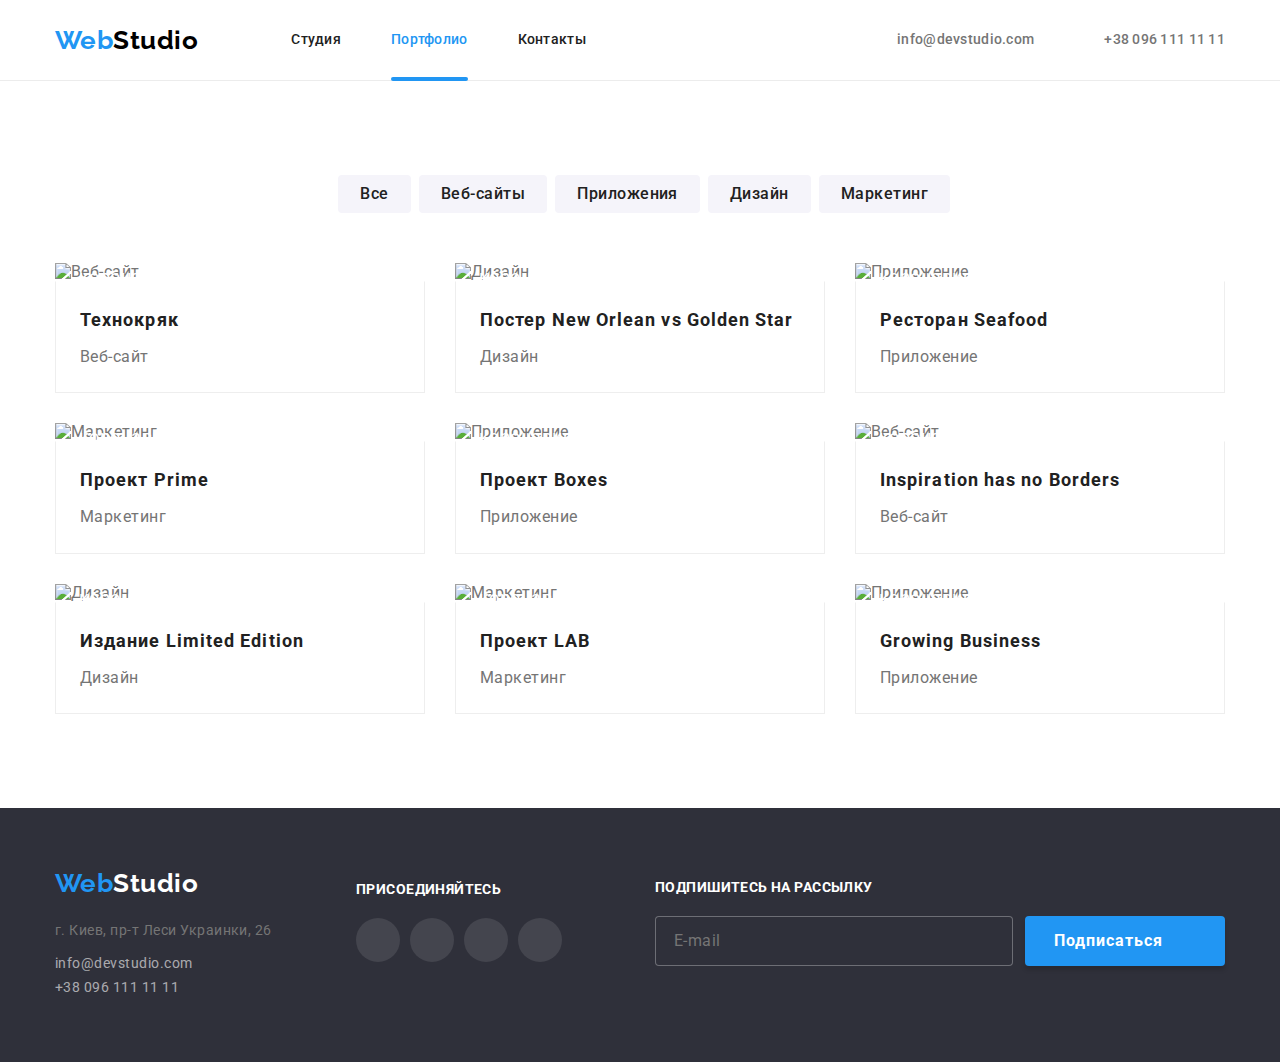
==== portfolio.html @ 3bacecb9 "continuation of work with BEM" ====
<!DOCTYPE html>
<html lang="ru">
  <head>
    <meta charset="UTF-8" />
    <meta http-equiv="X-UA-Compatible" content="IE=edge" />
    <meta name="viewport" content="width=device-width, initial-scale=1.0" />
    <title>Document</title>
    <link rel="preconnect" href="https://fonts.gstatic.com" />
    <link
      href="https://fonts.googleapis.com/css2?family=Raleway:wght@700&family=Roboto:wght@400;500;700&display=swap"
      rel="stylesheet"
    />
    <link
      rel="stylesheet"
      href="https://cdnjs.cloudflare.com/ajax/libs/modern-normalize/1.0.0/modern-normalize.min.css"
    />
    <link rel="stylesheet" href="./css/styles.css" />
  </head>
  <body>
    <!-- Шапка -->

    <header class="header">
      <div class="container header__container">
        <a href="" class="logo"> <span>Web</span><span class="logo header__logo">Studio</span></a>

        <!-- Навигация -->

        <nav>
          <ul class="site-nav list">
            <li class="site-nav__item">
              <a href="./index.html" class="site-nav__link">Студия</a>
            </li>
            <li class="site-nav__item">
              <a href="./portfolio.html" class="site-nav__link site-nav__link--active">Портфолио</a>
            </li>
            <li class="site-nav__item"><a href="" class="site-nav__link">Контакты</a></li>
          </ul>
        </nav>

        <!-- Контакты -->

        <ul class="contact list">
          <li class="contact__item">
            <a href="mailto:info@devstudio.com" class="contact__link">
              <svg class="contact__icon" width="16" height="12">
                <use href="./images/header-icon/symbol-defs.svg#icon-envelope"></use>
              </svg>
              info@devstudio.com</a
            >
          </li>
          <li class="contact__item">
            <a href="tel:+380961111111" class="contact__link">
              <svg class="contact__icon" width="10" height="16">
                <use href="./images/header-icon/symbol-defs.svg#icon-smartphone"></use>
              </svg>
              +38 096 111 11 11</a
            >
          </li>
        </ul>
      </div>
    </header>

    <!-- Фильтры и Проекты -->

    <main>
      <section class="section">
        <div class="container">
          <h2 class="filter">Фильтры и Проекты</h2>
          <ul class="list filter__block">
            <li><button class="filter__button" type="button">Все</button></li>
            <li><button class="filter__button" type="button">Веб-сайты</button></li>
            <li>
              <button class="filter__button" type="button">Приложения</button>
            </li>
            <li><button class="filter__button" type="button">Дизайн</button></li>
            <li><button class="filter__button" type="button">Маркетинг</button></li>
          </ul>
          <ul class="list projects">
            <li class="projects__item">
              <div class="projects__card">
                <img src="./images/img4.jpg" alt="Веб-сайт" width="370" />

                <div class="projects__overlay">
                  <p class="projects__text">
                    Технокряк это современная площадка распространения коронавируса. Компании
                    используют эту платформу для цифрового шпионажа и атак на защищённые сервера
                    конкурентов.
                  </p>
                </div>
              </div>
              <div class="description">
                <h3 class="description__subtitle">Технокряк</h3>
                <p class="description__text">Веб-сайт</p>
              </div>
            </li>
            <li class="projects__item">
              <div class="projects__card">
                <img src="./images/img5.jpg" alt="Дизайн" width="370" />
                <div class="projects__overlay">
                  <p class="projects__text">
                    Технокряк это современная площадка распространения коронавируса. Компании
                    используют эту платформу для цифрового шпионажа и атак на защищённые сервера
                    конкурентов.
                  </p>
                </div>
              </div>
              <div class="description">
                <h3 class="description__subtitle">Постер New Orlean vs Golden Star</h3>
                <p class="description__text">Дизайн</p>
              </div>
            </li>

            <li class="projects__item">
              <div class="projects__card">
                <img src="./images/img6.jpg" alt="Приложение" width="370" />
                <div class="projects__overlay">
                  <p class="projects__text">
                    Технокряк это современная площадка распространения коронавируса. Компании
                    используют эту платформу для цифрового шпионажа и атак на защищённые сервера
                    конкурентов.
                  </p>
                </div>
              </div>
              <div class="description">
                <h3 class="description__subtitle">Ресторан Seafood</h3>
                <p class="description__text">Приложение</p>
              </div>
            </li>
            <li class="projects__item">
              <div class="projects__card">
                <img src="./images/img7.jpg" alt="Маркетинг" width="370" />
                <div class="projects__overlay">
                  <p class="projects__text">
                    Технокряк это современная площадка распространения коронавируса. Компании
                    используют эту платформу для цифрового шпионажа и атак на защищённые сервера
                    конкурентов.
                  </p>
                </div>
              </div>
              <div class="description">
                <h3 class="description__subtitle">Проект Prime</h3>
                <p class="description__text">Маркетинг</p>
              </div>
            </li>
            <li class="projects__item">
              <div class="projects__card">
                <img src="./images/img8.jpg" alt="Приложение" width="370" />
                <div class="projects__overlay">
                  <p class="projects__text">
                    Технокряк это современная площадка распространения коронавируса. Компании
                    используют эту платформу для цифрового шпионажа и атак на защищённые сервера
                    конкурентов.
                  </p>
                </div>
              </div>
              <div class="description">
                <h3 class="description__subtitle">Проект Boxes</h3>
                <p class="description__text">Приложение</p>
              </div>
            </li>
            <li class="projects__item">
              <div class="projects__card">
                <img src="./images/img9.jpg" alt="Веб-сайт" width="370" />
                <div class="projects__overlay">
                  <p class="projects__text">
                    Технокряк это современная площадка распространения коронавируса. Компании
                    используют эту платформу для цифрового шпионажа и атак на защищённые сервера
                    конкурентов.
                  </p>
                </div>
              </div>
              <div class="description">
                <h3 class="description__subtitle">Inspiration has no Borders</h3>
                <p class="description__text">Веб-сайт</p>
              </div>
            </li>

            <li class="projects__item">
              <div class="projects__card">
                <img src="./images/img10.jpg" alt="Дизайн" width="370" />
                <div class="projects__overlay">
                  <p class="projects__text">
                    Технокряк это современная площадка распространения коронавируса. Компании
                    используют эту платформу для цифрового шпионажа и атак на защищённые сервера
                    конкурентов.
                  </p>
                </div>
              </div>
              <div class="description">
                <h3 class="description__subtitle">Издание Limited Edition</h3>
                <p class="description__text">Дизайн</p>
              </div>
            </li>
            <li class="projects__item">
              <div class="projects__card">
                <img src="./images/img11.jpg" alt="Маркетинг" width="370" />
                <div class="projects__overlay">
                  <p class="projects__text">
                    Технокряк это современная площадка распространения коронавируса. Компании
                    используют эту платформу для цифрового шпионажа и атак на защищённые сервера
                    конкурентов.
                  </p>
                </div>
              </div>
              <div class="description">
                <h3 class="description__subtitle">Проект LAB</h3>
                <p class="description__text">Маркетинг</p>
              </div>
            </li>
            <li class="projects__item">
              <div class="projects__card">
                <img src="./images/img12.jpg" alt="Приложение" width="370" />
                <div class="projects__overlay">
                  <p class="projects__text">
                    Технокряк это современная площадка распространения коронавируса. Компании
                    используют эту платформу для цифрового шпионажа и атак на защищённые сервера
                    конкурентов.
                  </p>
                </div>
              </div>
              <div class="description">
                <h3 class="description__subtitle">Growing Business</h3>
                <p class="description__text">Приложение</p>
              </div>
            </li>
          </ul>
        </div>
      </section>
    </main>

    <!-- Подвал -->

    <footer class="footer">
      <div class="container footer__container">
        <div class="footer__contacts">
          <a href="./index.html" class="logo">
            <span>Web</span><span class="logo footer__logo">Studio</span></a
          >
          <address class="footer__address">г. Киев, пр-т Леси Украинки, 26</address>

          <ul class="list">
            <li>
              <a href="mailto:info@devstudio.com" class="footer__link">info@devstudio.com</a>
            </li>
            <li>
              <a href="tel:+380961111111" class="footer__link">+38 096 111 11 11</a>
            </li>
          </ul>
        </div>

        <div class="footer__join">
          <span class="footer__join-bg">Присоединяйтесь</span>
          <ul class="list footer__social-icons">
            <li>
              <svg width="20" height="20">
                <use href="./images/social-icons/symbol-defs-social.svg#icon-instagram"></use>
              </svg>
            </li>
            <li>
              <svg width="20" height="20">
                <use href="./images/social-icons/symbol-defs-social.svg#icon-twitter"></use>
              </svg>
            </li>
            <li>
              <svg width="20" height="20">
                <use href="./images/social-icons/symbol-defs-social.svg#icon-facebook"></use>
              </svg>
            </li>
            <li>
              <svg width="20" height="20">
                <use href="./images/social-icons/symbol-defs-social.svg#icon-linkedin"></use>
              </svg>
            </li>
          </ul>
        </div>

        <div class="footer__subscription">
          <span>Подпишитесь на рассылку</span>
          <form class="subscription__form">
            <label for="email">
              <input
                class="subscription__mail"
                type="email"
                name="email"
                placeholder="E-mail"
                id="email"
              />
            </label>
            <button class="subscription__btn" type="submit">Подписаться</button>
          </form>
        </div>
      </div>
    </footer>
  </body>
</html>
---- css/styles.css ----
:root {
  --primary-text-color: #757575;
  --secondary-text-color: #212121;
  --accent-color: #2196f3;
  --hero-button-hover-color: #188ce8;
  --primary-bg-color: #fff;
  --color-studio: #000;
  --our-team-bg-color: #f5f4fa;
  --footer-contact-link: rgba(255, 255, 255, 0.6);
  --primary-second-bg-color: #2f303a;
  --portfolio-border-color: #eee;
  --header-border-color: #ececec;
  --social-icons-color: #afb1b8;
  --we-do-text-position: rgba(47, 48, 58, 0.8);
  --backdrop-color: rgba(0, 0, 0, 0.2);
}
body {
  margin: 0;
  background-color: var(--primary-bg-color);
  color: var(--primary-text-color);
  font-family: Roboto, sans-serif;
  font-style: normal;
  letter-spacing: 0.03em;
}

.list {
  list-style: none;
  padding: 0;
  margin: 0;
}
img {
  display: block;
}

.container {
  width: 1200px;
  padding: 0 15px;
  margin-left: auto;
  margin-right: auto;

  /* outline: 2px solid tomato; */
}

/* Шапка */

.header {
  border-bottom: 1px solid var(--header-border-color);
}

.header__container {
  display: flex;
  align-items: center;
}

.logo {
  font-family: Raleway, sans-serif;
  font-weight: 700;
  font-size: 26px;
  line-height: 1.19;
  text-decoration: none;
  color: var(--accent-color);
}

.header__logo {
  color: var(--color-studio);
}

/* Навигация */

.site-nav {
  display: flex;
  margin-left: 93px;
}
.site-nav__item:nth-child(n + 2) {
  margin-left: 50px;
}

.site-nav__link {
  display: block;
  padding-top: 32px;
  padding-bottom: 32px;
  color: var(--secondary-text-color);
  font-weight: 500;
  font-size: 14px;
  line-height: 1.14;
  letter-spacing: 0.02em;
  text-decoration: none;

  transition-property: color;
  transition-duration: 250ms;
  transition-timing-function: cubic-bezier(0.4, 0, 0.2, 1);
}

.site-nav__link:hover,
.site-nav__link:focus {
  color: var(--accent-color);
}

.site-nav__link--active {
  position: relative;
  color: var(--accent-color);
}
.site-nav__link--active::after {
  content: '';
  position: absolute;
  left: 0;
  bottom: -1px;
  display: block;
  background-color: var(--accent-color);
  border-radius: 2px;
  width: 100%;
  height: 4px;
}

/* Контакты */
.contact {
  display: flex;
  margin-left: auto;
}
.contact__item:not(last child) {
  margin-left: 50px;
}

.contact__link {
  display: flex;
  align-items: center;
  padding-top: 32px;
  padding-bottom: 32px;
  color: var(--primary-text-color);
  font-weight: 500;
  font-size: 14px;
  line-height: 1.14;
  letter-spacing: 0.02em;
  text-decoration: none;

  transition-property: color;
  transition-duration: 250ms;
  transition-timing-function: cubic-bezier(0.4, 0, 0.2, 1);
}

.contact__link:hover,
.contact__link:focus {
  color: var(--accent-color);
}

.contact__icon {
  margin-right: 10px;
  fill: currentColor;
  transition-property: fill;

  transition-duration: 250ms;
  transition-timing-function: cubic-bezier(0.4, 0, 0.2, 1);
}

.contact__icon:hover,
.contact__icon:focus {
  fill: currentColor;
}

/* Герой */

.hero {
  text-align: center;
  padding-top: 200px;
  padding-bottom: 200px;
  background-image: linear-gradient(to right, rgba(47, 48, 58, 0.4), rgba(47, 48, 58, 0.4)),
    url('../images/Шапка.jpg');
  background-repeat: no-repeat;
  background-position: 50% 50%;
}
.primacy-second-bg-color {
  background-color: var(--primary-second-bg-color);
}

.hero__title {
  margin-top: 0;
  margin-bottom: 30px;

  color: var(--primary-bg-color);
  font-weight: 900;
  font-size: 44px;
  line-height: 1.36;
  text-align: center;
  letter-spacing: 0.06em;
  text-transform: uppercase;
}
.hero__button {
  position: relative;
  display: inline-block;
  box-sizing: border-box;
  border: 0px solid transparent;
  min-width: 200px;
  padding: 10px 32px;
  color: var(--primary-bg-color);
  background-color: var(--accent-color);

  font-family: inherit;
  font-weight: 700;
  font-size: 16px;
  line-height: 1.9;
  align-items: center;
  letter-spacing: 0.06em;
  cursor: pointer;
  border-radius: 4px;

  transition-property: background-color, color;
  transition-duration: 250ms;
  transition-timing-function: cubic-bezier(0.4, 0, 0.2, 1);
}
.hero__button:hover,
.hero__button:focus {
  color: var(--primary-bg-color);
  background-color: var(--hero-button-hover-color);
}

/* Секции */

.section {
  padding-top: 94px;
  padding-bottom: 94px;
}

.section__title {
  margin-top: 0;
  margin-bottom: 50px;

  color: var(--secondary-text-color);
  font-weight: 700;
  font-size: 36px;
  line-height: 1.17;
  text-align: center;
}
.section__subtitle {
  margin-top: 30px;
  margin-bottom: 10px;

  color: var(--secondary-text-color);
  font-weight: 700;
  font-size: 14px;
  line-height: 1.14;
}

/* Особенности */
.features {
  padding-top: 94px;
  padding-bottom: 0;
}
.features__title {
  display: none;
}
.features__subtitle {
  margin-top: 30px;
  margin-bottom: 10px;

  color: var(--secondary-text-color);
  font-weight: 700;
  font-size: 14px;
  line-height: 1.14;
}

.features__section {
  display: flex;
  justify-content: space-between;
}
.features__item::before {
  content: '';

  display: block;
  background-size: contain;
  background-repeat: no-repeat;
  background-position: center;

  margin-bottom: 30px;
  max-width: 270px;
  height: 120px;
}
.features__icon-antenna::before {
  background-image: url(../images/great-icons/Group1.svg);
}
.features__icon-clock::before {
  background-image: url(../images/great-icons/Group2.svg);
}
.features__icon-diagram::before {
  background-image: url(../images/great-icons/Group3.svg);
}
.features__icon-astronaut::before {
  background-image: url(../images/great-icons/Group4.svg);
}
.features__text {
  width: 270px;
  height: 75px;
  font-size: 14px;
  line-height: 2;
  margin: 0;
}

/* Чем мы занимаемся */

.we-do__section {
  display: flex;
  justify-content: center;
  position: relative;
}

.we-do__text {
  display: flex;
  justify-content: center;
  align-items: center;
  position: absolute;
  bottom: 0px;

  margin: 0;
  width: 370px;
  height: 70px;
  font-weight: 700;
  font-size: 14px;
  line-height: 1.14;
  letter-spacing: 0.03em;
  text-transform: uppercase;
  color: var(--primary-bg-color);
  background-color: var(--we-do-text-position);
}
.we-do__item:nth-child(n + 2) {
  margin-left: 30px;
}

/* Наша команда  */

.our-team-bg-color {
  background: var(--our-team-bg-color);
}
.team__section {
  display: flex;
  justify-content: space-between;
}

.team__item {
  background-color: var(--primary-bg-color);
  text-align: center;
  box-shadow: 0px 1px 3px rgba(0, 0, 0, 0.12), 0px 1px 1px rgba(0, 0, 0, 0.14),
    0px 2px 1px rgba(0, 0, 0, 0.2);
  border-radius: 0px 0px 4px 4px;
}
.team__item:hover,
.team__item:focus {
  box-shadow: 0px 4px 4px 0px #00000040;
  border-radius: 0px 0px 4px 4px;
  cursor: pointer;
}
.team__name {
  margin-top: 30px;
  margin-bottom: 10px;

  color: var(--secondary-text-color);
  font-weight: 500;
  font-size: 16px;
  line-height: 1.19;
}
.team__prof {
  font-size: 16px;
  line-height: 1.19;
}

.team__icon {
  display: flex;
  justify-content: center;

  margin-bottom: 30px;
}
.team__icon li:not(:last-child) {
  margin-right: 10px;
}
.team__icon li {
  display: flex;
  justify-content: center;
  align-items: center;
  width: 44px;
  height: 44px;
  background-color: var(--primary-bg-color);
  border-radius: 50%;
  fill: var(--social-icons-color);

  transition-property: background-color, fill;
  transition-duration: 250ms;
  transition-timing-function: cubic-bezier(0.4, 0, 0.2, 1);
}

.team__icon li:hover,
.team__icon li:focus {
  fill: var(--primary-bg-color);
  background-color: var(--accent-color);
  cursor: pointer;
}

/*  Постоянные  клиенты */

.clients {
  display: inline-flex;
  align-items: center;
}

.clients li:not(:nth-last-child(-n + 1)) {
  margin-right: 30px;
}
.clients__icon {
  justify-content: center;
  width: 170px;
  height: 92px;

  fill: var(--social-icons-color);
  border: 1px solid var(--social-icons-color);
  border-radius: 4px;

  transition-property: fill, border;
  transition-duration: 250ms;
  transition-timing-function: cubic-bezier(0.4, 0, 0.2, 1);
}
.clients__icon:hover {
  fill: var(--accent-color);
  border: 1px solid var(--accent-color);
  cursor: pointer;
}

/* Подвал */
.footer__container {
  display: flex;
  padding-bottom: 60px;
  padding-top: 60px;
}
.footer {
  background-color: var(--primary-second-bg-color);
}
.footer__contacts {
  width: 231px;
}

.footer__logo {
  display: inline-block;
  margin-bottom: 20px;
  color: var(--primary-bg-color);
}
.footer__address {
  margin-top: 0;
  margin-bottom: 9px;

  font-size: 14px;
  line-height: 1.71;
  font-style: normal;
}

.footer__link {
  color: var(--footer-contact-link);

  font-size: 14px;
  line-height: 1.71;
  text-decoration: none;
  transition-property: color;
  transition-duration: 250ms;
  transition-timing-function: cubic-bezier(0.4, 0, 0.2, 1);
}
.footer__link:hover,
.footer__link:focus {
  color: var(--accent-color);
}
.footer__join {
  margin-top: 12px;
  margin-left: 70px;
}
.footer__join-bg {
  font-weight: 700;
  font-size: 14px;
  line-height: 1.14;
  letter-spacing: 0.03em;
  text-transform: uppercase;
  color: var(--primary-bg-color);
}
.footer__social-icons {
  display: flex;
  justify-content: center;

  margin-top: 20px;
  margin-bottom: 40px;
}
.footer__social-icons li:not(:last-child) {
  margin-right: 10px;
}
.footer__social-icons li {
  display: flex;
  justify-content: center;
  align-items: center;
  width: 44px;
  height: 44px;
  color: var(--primary-bg-color);
  background-color: rgb(255, 255, 255, 0.1);
  border-radius: 50%;
  fill: currentColor;

  transition-property: background-color, fill;
  transition-duration: 250ms;
  transition-timing-function: cubic-bezier(0.4, 0, 0.2, 1);
}
.footer__social-icons li:hover {
  width: 44px;
  height: 44px;
  background-color: var(--accent-color);
  cursor: pointer;
}

.footer__subscription {
  margin-left: 93px;
  margin-top: 12px;

  font-weight: 700;
  font-size: 14px;
  line-height: 1.14;
  letter-spacing: 0.03em;
  text-transform: uppercase;

  color: var(--primary-bg-color);
}
.subscription__form {
  display: flex;

  width: 570px;
  height: 86px;
}

.subscription__mail {
  width: 358px;
  height: 50px;
  background-color: var(--primary-second-bg-color);
  margin-top: 20px;
  margin-right: 12px;

  color: rgba(255, 255, 255, 0.3);
  border: 1px solid rgba(255, 255, 255, 0.3);
  box-sizing: border-box;

  border-radius: 4px;
  outline: none;
}
.subscription__mail::placeholder {
  padding-left: 16px;
  padding-top: 15px;
  font-size: 16px;
  line-height: 1.25;
  letter-spacing: 0.03em;
}
.subscription__btn {
  position: relative;
  margin-top: 20px;
  width: 200px;
  height: 50px;

  padding-right: 62px;
  padding-left: 29px;
  border: 0px solid transparent;
  background: #2196f3;
  box-shadow: 0px 4px 4px rgba(0, 0, 0, 0.15);
  border-radius: 4px;
  color: var(--primary-bg-color);

  font-weight: 700;
  font-size: 16px;
  line-height: 1.87;
  letter-spacing: 0.06em;
  cursor: pointer;
  transition: background-color 250ms cubic-bezier(0.4, 0, 0.2, 1);
}
.subscription__btn::after {
  background-image: url(../images/modal-icon/icon\ send.svg);

  width: 24px;
  height: 24px;

  position: absolute;
  content: '';
  top: 13px;
  right: 28px;
  fill: var(--primary-bg-color);
}
.subscription__btn:hover {
  background-color: var(--hero-button-hover-color);
}

/* Модалка */

.backdrop {
  position: fixed;
  top: 0;
  left: 0;
  width: 100%;
  height: 100%;
  opacity: 1;

  background-color: var(--backdrop-color);
  transition: opacity 250ms cubic-bezier(0.4, 0, 0.2, 1);
  z-index: 1;
}
.backdrop.is-hidden {
  opacity: 0;
  pointer-events: none;
  visibility: hidden;
  transition: opacity 250ms cubic-bezier(0.4, 0, 0.2, 1),
    visibility 250ms cubic-bezier(0.4, 0, 0.2, 1);
}
.backdrop.is-hidden .modal {
  transform: translate(-50%, -50%) scale(0.8);
}
.modal {
  position: absolute;

  max-width: 528px;
  max-height: 581px;
  top: 50%;
  left: 50%;
  padding: 40px;

  transform: translate(-50%, -50%) scale(1);
  transition: transform 250ms cubic-bezier(0.4, 0, 0.2, 1);

  background-color: var(--primary-bg-color);
  box-shadow: 0px 1px 3px rgba(0, 0, 0, 0.12), 0px 1px 1px rgba(0, 0, 0, 0.14),
    0px 2px 1px rgba(0, 0, 0, 0.2);
  border-radius: 4px;
}

.modal__btn {
  position: absolute;
  top: 8px;
  right: 8px;

  width: 30px;
  height: 30px;
  border-radius: 50%;
  border: 1px solid rgba(0, 0, 0, 0.1);

  background-color: var(--primary-bg-color);
  transition: fill 250ms cubic-bezier(0.4, 0, 0.2, 1);
  cursor: pointer;
}

.modal__btn:hover {
  fill: var(--accent-color);
}
.modal__text {
  text-align: center;
  margin-top: 0;
  margin-bottom: 12px;

  font-weight: 700;
  font-size: 20px;
  line-height: 1.15;
  letter-spacing: 0.03em;
  color: var(--color-studio);
}
.form {
  display: flex;
  flex-direction: column;
}
.form__label {
  text-align: left;
  display: block;
  margin-bottom: 10px;

  font-size: 12px;
  line-height: 1.16;
  letter-spacing: 0.01em;
}
.form__label label {
  margin-bottom: 4px;
}
.form__wrap {
  position: relative;
  display: block;
  margin-top: 4px;
}

.form__input {
  height: 40px;
  width: 100%;
  padding: 0;
  padding-left: 42px;
  border: 1px solid rgba(33, 33, 33, 0.2);
  outline: none;
  border-radius: 4px;
  cursor: pointer;
  transition: border 250ms cubic-bezier(0.4, 0, 0.2, 1);
}
.form__input:focus {
  border-color: var(--accent-color);
}
.form__input:focus + .icon-form {
  fill: var(--accent-color);
}

.form__icon {
  display: flex;
  justify-content: center;
  align-items: center;
  position: absolute;
  top: 50%;
  left: 12px;
  transform: translateY(-50%);

  transition: fill 250ms cubic-bezier(0.4, 0, 0.2, 1);
}

.input__comment {
  text-align: left;
  display: block;

  font-size: 12px;
  line-height: 1.16;
  letter-spacing: 0.01em;
}
.input__field {
  width: 100%;
  height: 120px;
  padding-top: 12px;
  padding-left: 16px;
  margin-top: 4px;
  margin-bottom: 20px;
  resize: none;

  font-size: 14px;
  line-height: 1.14;
  letter-spacing: 0.01em;
  border: 1px solid rgba(33, 33, 33, 0.2);
  box-sizing: border-box;
  border-radius: 4px;
  outline: none;
  transition: border 250ms cubic-bezier(0.4, 0, 0.2, 1);
  cursor: pointer;
}
.input__field:focus {
  border-color: var(--accent-color);
}
.input__field::placeholder {
  color: rgba(117, 117, 117, 0.5);
  font-size: 12px;
  line-height: 1.16;
  letter-spacing: 0.01em;
}
.checkbox {
  display: flex;
  justify-content: center;
  align-items: center;
  margin-bottom: 30px;
  cursor: pointer;
}
.checkbox__label {
  display: inline-block;

  font-size: 12px;
  line-height: 1.16;
  letter-spacing: 0.01em;
}
.checkbox__label:checked + .checkbox__icon {
  background-image: url(../images/modal-icon/icon-check.svg);
  background-color: var(--accent-color);
  border-color: var(--accent-color);
  background-size: contain;
  background-origin: border-box;
}
.checkbox__icon {
  display: inline-block;

  width: 16px;
  height: 15px;
  background-color: var(--primary-bg-color);
  border-radius: 4px;
  border: 2px solid rgba(0, 0, 0, 1);
  transition-property: background-color, border;
  transition-duration: 250ms;
  transition-timing-function: cubic-bezier(0.4, 0, 0.2, 1);
}

.checkbox__text {
  display: inline-block;
  padding-left: 7px;

  font-size: 14px;
  line-height: 1.71;
  letter-spacing: 0.03em;
}
.checkbox__text-second {
  color: var(--accent-color);
  transition: color 250ms cubic-bezier(0.4, 0, 0.2, 1);
}
.checkbox__label--hidden {
  position: absolute;
  width: 1px;
  height: 1px;
  margin: -1px;
  padding: 0;
  overflow: hidden;
  border: 0;
  clip: rect(0 0 0 0);
}
.submit-btn {
  display: block;
  margin-left: auto;
  margin-right: auto;

  margin-bottom: 0;
  padding: 0;
  width: 200px;
  height: 50px;
  background-color: var(--accent-color);
  color: var(--primary-bg-color);
  border-radius: 4px;
  border: 0px solid transparent;

  font-weight: 700;
  font-size: 16px;
  line-height: 1.87;
  letter-spacing: 0.06em;
  cursor: pointer;
  transition: background-color 250ms cubic-bezier(0.4, 0, 0.2, 1);
}
.submit-btn:hover {
  background-color: var(--hero-button-hover-color);
}

/* Портфолио */

/* Фильтры */

.filter {
  display: none;
  border-top: 1px solid var(--header-border-color);
}

/* Кнопки */

.filter__block {
  display: flex;
  justify-content: center;
  padding-bottom: 50px;
}
.filter__block .filter__button {
  margin-left: 8px;
}

.filter__button {
  box-sizing: border-box;
  min-width: 73px;
  padding: 6px 22px;
  border: 0px solid transparent;
  border-radius: 4px;

  color: var(--secondary-text-color);
  background-color: var(--our-team-bg-color);
  font-family: inherit;
  font-weight: 500;
  font-size: 16px;
  line-height: 1.6;
  letter-spacing: 0.03em;
  text-align: center;
  cursor: pointer;

  transition-property: background-color, color, box-shadow;
  transition-duration: 250ms;
  transition-timing-function: cubic-bezier(0.4, 0, 0.2, 1);
}

.filter__button:hover,
.filter__button:focus {
  background-color: var(--accent-color);
  color: var(--primary-bg-color);
  box-shadow: 0px 3px 1px rgba(0, 0, 0, 0.1), 0px 1px 2px rgba(0, 0, 0, 0.08),
    0px 2px 2px rgba(0, 0, 0, 0.12);
}
/* Проекты  */

.projects {
  display: flex;
  flex-wrap: wrap;
}

.projects__item {
  width: 370px;

  margin-right: 30px;
  margin-bottom: 30px;

  transition-property: box-shadow;
  transition-duration: 250ms;
  transition-timing-function: cubic-bezier(0.4, 0, 0.2, 1);
}

.projects__item:nth-child(3n) {
  margin-right: 0px;
}
.projects__item:nth-last-child(-n + 3) {
  margin-bottom: 0px;
}
.projects__item:hover {
  box-shadow: 0px 1px 1px rgba(0, 0, 0, 0.12), 0px 4px 4px rgba(0, 0, 0, 0.06),
    1px 4px 6px rgba(0, 0, 0, 0.16);
  cursor: pointer;
}
.projects__card {
  position: relative;
  overflow: hidden;
}

.projects__overlay {
  position: absolute;
  top: 0;
  left: 0;
  width: 100%;
  height: 101%;
  background-color: rgba(33, 150, 243, 0.9);

  transform: translateY(100%);
  transition: transform 250ms cubic-bezier(0.4, 0, 0.2, 1);
}
.projects__item:hover .projects__overlay {
  transform: translatey(0);
}

.projects__text {
  position: absolute;
  transform: translate(-50%, -50%);
  top: 50%;
  left: 50%;
  display: flex;
  justify-content: center;

  width: 322px;
  height: 168px;
  align-items: center;
  margin: 0;
  color: var(--primary-bg-color);
  font-size: 18px;
  line-height: 1.56;
}
.description {
  border: 1px solid var(--portfolio-border-color);
  border-top: 1px solid transparent;
}

.description__subtitle {
  max-width: 322px;
  margin-bottom: 0;
  margin-top: 20px;
  margin-left: 24px;

  color: var(--secondary-text-color);
  font-weight: 700;
  font-size: 18px;
  line-height: 2;
  letter-spacing: 0.06em;
}
.description__text {
  margin-bottom: 20px;
  margin-top: 4px;
  margin-left: 24px;
  max-width: 322px;

  font-size: 16px;
  line-height: 1.88;
}
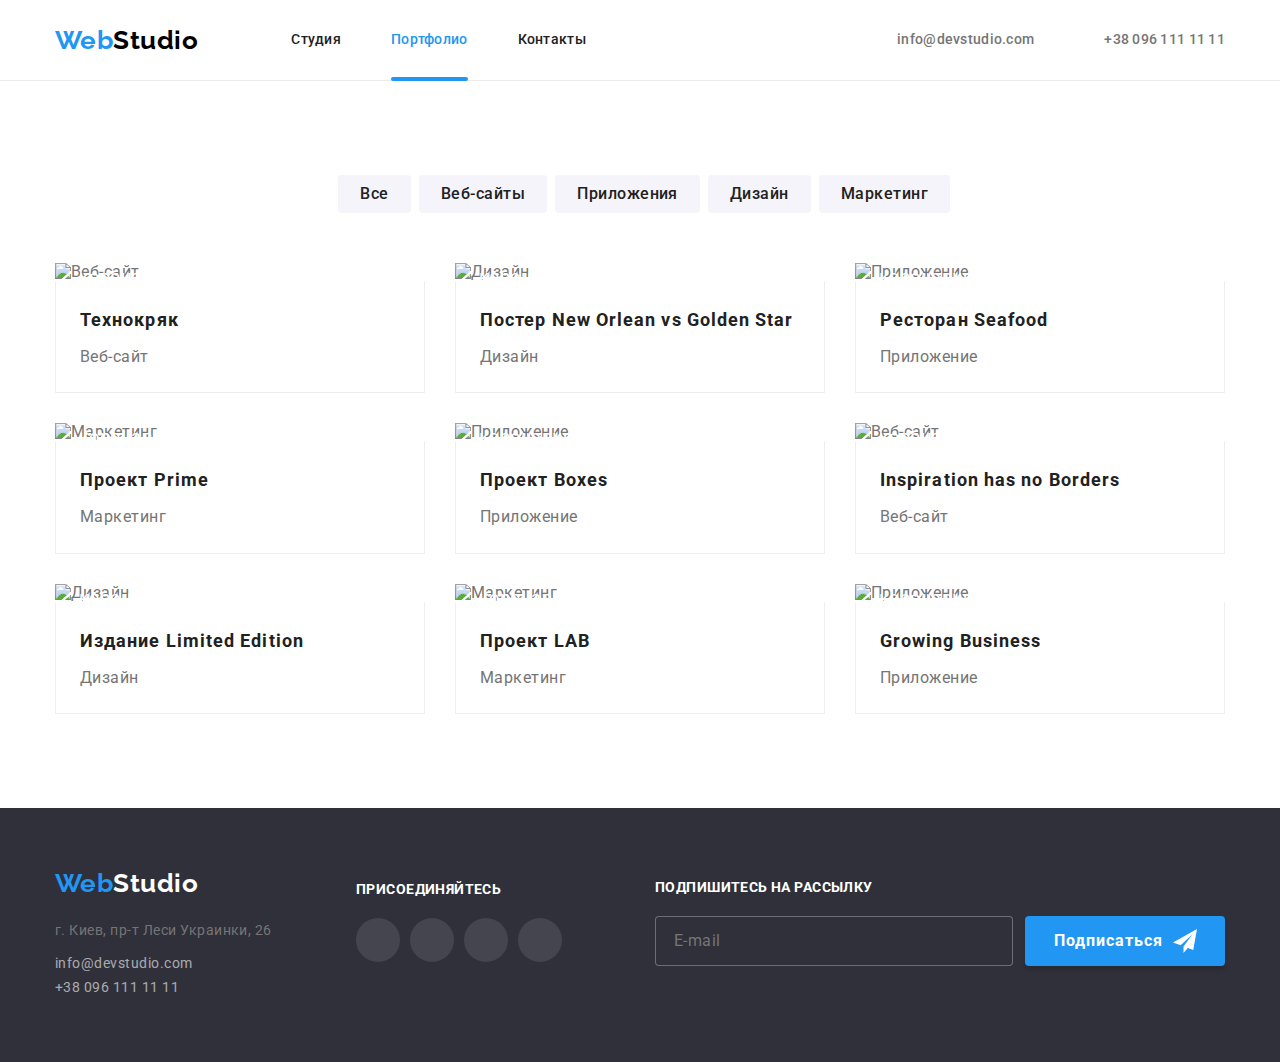
==== commit a794e471: "Конкатенация селекторов, архитектура кода. partials, mixin и placeholder." ====
--- a/portfolio.html
+++ b/portfolio.html
@@ -15,6 +15,7 @@
       href="https://cdnjs.cloudflare.com/ajax/libs/modern-normalize/1.0.0/modern-normalize.min.css"
     />
     <link rel="stylesheet" href="./css/styles.css" />
+    <link rel="stylesheet" href="./css/main.min.css" />
   </head>
   <body>
     <!-- Шапка -->
--- a/css/styles.css
+++ b/css/styles.css
@@ -1,4 +1,4 @@
-:root {
+/* :root {
   --primary-text-color: #757575;
   --secondary-text-color: #212121;
   --accent-color: #2196f3;
@@ -13,8 +13,8 @@
   --social-icons-color: #afb1b8;
   --we-do-text-position: rgba(47, 48, 58, 0.8);
   --backdrop-color: rgba(0, 0, 0, 0.2);
-}
-body {
+} */
+/* body {
   margin: 0;
   background-color: var(--primary-bg-color);
   color: var(--primary-text-color);
@@ -30,44 +30,42 @@
 }
 img {
   display: block;
-}
-
-.container {
+} */
+
+/* .container {
   width: 1200px;
   padding: 0 15px;
   margin-left: auto;
   margin-right: auto;
-
-  /* outline: 2px solid tomato; */
-}
+}  */
 
 /* Шапка */
 
-.header {
+/* .header {
   border-bottom: 1px solid var(--header-border-color);
 }
 
 .header__container {
   display: flex;
   align-items: center;
-}
-
-.logo {
+} */
+
+/* .logo {
   font-family: Raleway, sans-serif;
   font-weight: 700;
   font-size: 26px;
   line-height: 1.19;
   text-decoration: none;
   color: var(--accent-color);
-}
-
-.header__logo {
+} */
+
+/* .header__logo {
   color: var(--color-studio);
-}
+} */
 
 /* Навигация */
 
-.site-nav {
+/* .site-nav {
   display: flex;
   margin-left: 93px;
 }
@@ -110,10 +108,10 @@
   border-radius: 2px;
   width: 100%;
   height: 4px;
-}
+} */
 
 /* Контакты */
-.contact {
+/* .contact {
   display: flex;
   margin-left: auto;
 }
@@ -130,7 +128,7 @@
   font-weight: 500;
   font-size: 14px;
   line-height: 1.14;
-  letter-spacing: 0.02em;
+  letter-spacing: 0.02em
   text-decoration: none;
 
   transition-property: color;
@@ -155,11 +153,11 @@
 .contact__icon:hover,
 .contact__icon:focus {
   fill: currentColor;
-}
+} */
 
 /* Герой */
 
-.hero {
+/* .hero {
   text-align: center;
   padding-top: 200px;
   padding-bottom: 200px;
@@ -168,7 +166,7 @@
   background-repeat: no-repeat;
   background-position: 50% 50%;
 }
-.primacy-second-bg-color {
+.hero--primacy-bg-color {
   background-color: var(--primary-second-bg-color);
 }
 
@@ -211,11 +209,11 @@
 .hero__button:focus {
   color: var(--primary-bg-color);
   background-color: var(--hero-button-hover-color);
-}
+} */
 
 /* Секции */
 
-.section {
+/* .section {
   padding-top: 94px;
   padding-bottom: 94px;
 }
@@ -238,9 +236,9 @@
   font-weight: 700;
   font-size: 14px;
   line-height: 1.14;
-}
-
-/* Особенности */
+} */
+
+/* Особенности
 .features {
   padding-top: 94px;
   padding-bottom: 0;
@@ -292,11 +290,11 @@
   font-size: 14px;
   line-height: 2;
   margin: 0;
-}
+} */
 
 /* Чем мы занимаемся */
 
-.we-do__section {
+/* .we-do__section {
   display: flex;
   justify-content: center;
   position: relative;
@@ -322,11 +320,11 @@
 }
 .we-do__item:nth-child(n + 2) {
   margin-left: 30px;
-}
+} */
 
 /* Наша команда  */
 
-.our-team-bg-color {
+/* .our-team-bg-color {
   background: var(--our-team-bg-color);
 }
 .team__section {
@@ -356,7 +354,7 @@
   font-size: 16px;
   line-height: 1.19;
 }
-.team__prof {
+.team__profession {
   font-size: 16px;
   line-height: 1.19;
 }
@@ -390,11 +388,11 @@
   fill: var(--primary-bg-color);
   background-color: var(--accent-color);
   cursor: pointer;
-}
+} */
 
 /*  Постоянные  клиенты */
 
-.clients {
+/* .clients {
   display: inline-flex;
   align-items: center;
 }
@@ -419,10 +417,10 @@
   fill: var(--accent-color);
   border: 1px solid var(--accent-color);
   cursor: pointer;
-}
+} */
 
 /* Подвал */
-.footer__container {
+/* .footer__container {
   display: flex;
   padding-bottom: 60px;
   padding-top: 60px;
@@ -555,7 +553,7 @@
   padding-right: 62px;
   padding-left: 29px;
   border: 0px solid transparent;
-  background: #2196f3;
+  background: var(--accent-color);
   box-shadow: 0px 4px 4px rgba(0, 0, 0, 0.15);
   border-radius: 4px;
   color: var(--primary-bg-color);
@@ -568,7 +566,7 @@
   transition: background-color 250ms cubic-bezier(0.4, 0, 0.2, 1);
 }
 .subscription__btn::after {
-  background-image: url(../images/modal-icon/icon\ send.svg);
+  background-image: url(../images/modal-icon/icon-send.svg);
 
   width: 24px;
   height: 24px;
@@ -581,11 +579,11 @@
 }
 .subscription__btn:hover {
   background-color: var(--hero-button-hover-color);
-}
+} */
 
 /* Модалка */
 
-.backdrop {
+/* .backdrop {
   position: fixed;
   top: 0;
   left: 0;
@@ -784,7 +782,7 @@
   line-height: 1.71;
   letter-spacing: 0.03em;
 }
-.checkbox__text-second {
+.checkbox__text--second {
   color: var(--accent-color);
   transition: color 250ms cubic-bezier(0.4, 0, 0.2, 1);
 }
@@ -821,20 +819,20 @@
 }
 .submit-btn:hover {
   background-color: var(--hero-button-hover-color);
-}
+} */
 
 /* Портфолио */
 
 /* Фильтры */
 
-.filter {
+/* .portfolio {
   display: none;
   border-top: 1px solid var(--header-border-color);
-}
+} */
 
 /* Кнопки */
 
-.filter__block {
+/* .filter {
   display: flex;
   justify-content: center;
   padding-bottom: 50px;
@@ -871,10 +869,10 @@
   color: var(--primary-bg-color);
   box-shadow: 0px 3px 1px rgba(0, 0, 0, 0.1), 0px 1px 2px rgba(0, 0, 0, 0.08),
     0px 2px 2px rgba(0, 0, 0, 0.12);
-}
+} */
 /* Проекты  */
 
-.projects {
+/* .projects {
   display: flex;
   flex-wrap: wrap;
 }
@@ -962,4 +960,4 @@
 
   font-size: 16px;
   line-height: 1.88;
-}
+} */
--- a/css/main.min.css
+++ b/css/main.min.css
@@ -0,0 +1,2 @@
+.visually-hidden{position:absolute;width:1px;height:1px;margin:-1px;padding:0;overflow:hidden;border:0;clip:rect(0 0 0 0)}.form__icon,.checkbox,.we-do__section,.we-do__text,.team__icon,.team__icon li,.footer__social-icons,.footer__social-icons li,.filter__block,.projects__text{display:flex;justify-content:center}.container{width:1200px;padding:0 15px;margin-left:auto;margin-right:auto}.section{padding-top:94px;padding-bottom:94px}.section__title{margin-top:0;margin-bottom:50px;color:#212121;font-weight:700;font-size:36px;line-height:1.17;text-align:center}.section__subtitle{margin-top:30px;margin-bottom:10px;color:#212121;font-weight:700;font-size:14px;line-height:1.14}body{margin:0;background-color:#fff;color:#757575;font-family:Roboto, sans-serif;font-style:normal;letter-spacing:0.03em}.list{list-style:none;padding:0;margin:0}img{display:block}.logo{font-family:Raleway, sans-serif;font-weight:700;font-size:26px;line-height:1.19;text-decoration:none;color:#2196f3}.features__section{display:flex;justify-content:space-between}.footer__container{display:flex;padding-bottom:60px;padding-top:60px}.backdrop{position:fixed;top:0;left:0;width:100%;height:100%;opacity:1;background-color:rgba(0,0,0,0.2);transition:opacity 250ms cubic-bezier(0.4, 0, 0.2, 1);z-index:1}.backdrop.is-hidden{opacity:0;pointer-events:none;visibility:hidden;transition:opacity 250ms cubic-bezier(0.4, 0, 0.2, 1),visibility 250ms cubic-bezier(0.4, 0, 0.2, 1)}.backdrop.is-hidden .modal{transform:translate(-50%, -50%) scale(0.8)}.modal{position:absolute;max-width:528px;max-height:581px;top:50%;left:50%;padding:40px;transform:translate(-50%, -50%) scale(1);transition:transform 250ms cubic-bezier(0.4, 0, 0.2, 1);background-color:#fff;box-shadow:0px 1px 3px rgba(0,0,0,0.12),0px 1px 1px rgba(0,0,0,0.14),0px 2px 1px rgba(0,0,0,0.2);border-radius:4px}.modal__btn{position:absolute;top:8px;right:8px;width:30px;height:30px;border-radius:50%;border:1px solid rgba(0,0,0,0.1);background-color:#fff;transition:fill 250ms cubic-bezier(0.4, 0, 0.2, 1);cursor:pointer}.modal__btn:hover{fill:#2196f3}.modal__text{text-align:center;margin-top:0;margin-bottom:12px;font-weight:700;font-size:20px;line-height:1.15;letter-spacing:0.03em;color:#000}.form{display:flex;flex-direction:column}.form__label{text-align:left;display:block;margin-bottom:10px;font-size:12px;line-height:1.16;letter-spacing:0.01em}.form_label label{margin-bottom:4px}.form__wrap{position:relative;display:block;margin-top:4px}.form__input{height:40px;width:100%;padding:0;padding-left:42px;border:1px solid rgba(33,33,33,0.2);outline:none;border-radius:4px;cursor:pointer;transition:border 250ms cubic-bezier(0.4, 0, 0.2, 1)}.form__icon{align-items:center;position:absolute;top:50%;left:12px;transform:translateY(-50%);transition:fill 250ms cubic-bezier(0.4, 0, 0.2, 1)}.form__input:focus{border-color:#2196f3}.form__input:focus+.form__icon{fill:#2196f3}.input__comment{text-align:left;display:block;font-size:12px;line-height:1.16;letter-spacing:0.01em}.input__field{width:100%;height:120px;padding-top:12px;padding-left:16px;margin-top:4px;margin-bottom:20px;resize:none;font-size:14px;line-height:1.14;letter-spacing:0.01em;border:1px solid rgba(33,33,33,0.2);box-sizing:border-box;border-radius:4px;outline:none;transition:border 250ms cubic-bezier(0.4, 0, 0.2, 1);cursor:pointer}.input__field:focus{border-color:#2196f3}.input__field::placeholder{color:rgba(117,117,117,0.5);font-size:12px;line-height:1.16;letter-spacing:0.01em}.checkbox{align-items:center;margin-bottom:30px;cursor:pointer}.checkbox__label{display:inline-block;font-size:12px;line-height:1.16;letter-spacing:0.01em}.checkbox__label--hidden{position:absolute;width:1px;height:1px;margin:-1px;padding:0;overflow:hidden;border:0;clip:rect(0 0 0 0)}.checkbox__label:checked+.checkbox__icon{background-image:url(../images/modal-icon/icon-check.svg);background-color:#2196f3;border-color:#2196f3;background-size:contain;background-origin:border-box}.checkbox__icon{display:inline-block;width:16px;height:15px;background-color:#fff;border-radius:4px;border:2px solid #000;transition-property:background-color, border;transition-duration:250ms;transition-timing-function:cubic-bezier(0.4, 0, 0.2, 1)}.checkbox__text{display:inline-block;padding-left:7px;font-size:14px;line-height:1.71;letter-spacing:0.03em}.checkbox__text--second{color:#2196f3;transition:color 250ms cubic-bezier(0.4, 0, 0.2, 1)}.submit-btn{display:block;margin-left:auto;margin-right:auto;margin-bottom:0;padding:0;width:200px;height:50px;background-color:#2196f3;color:#fff;border-radius:4px;border:0px solid transparent;font-weight:700;font-size:16px;line-height:1.87;letter-spacing:0.06em;cursor:pointer;transition:background-color 250ms cubic-bezier(0.4, 0, 0.2, 1)}.submit-btn:hover{background-color:#188ce8}.header{border-bottom:1px solid #ececec}.header__container{display:flex;align-items:center}.header__logo{color:#000}.site-nav{display:flex;margin-left:93px}.site-nav__item:nth-child(n+2){margin-left:50px}.site-nav__link{display:block;padding-top:32px;padding-bottom:32px;color:#212121;font-weight:500;font-size:14px;line-height:1.14;letter-spacing:0.02em;text-decoration:none;transition-property:color;transition-duration:250ms;transition-timing-function:cubic-bezier(0.4, 0, 0.2, 1)}.site-nav__link:hover,.site-nav__link:focus{color:#2196f3}.site-nav__link--active{position:relative;color:#2196f3}.site-nav__link--active::after{content:'';position:absolute;left:0;bottom:-1px;display:block;background-color:#2196f3;border-radius:2px;width:100%;height:4px}.contact{display:flex;margin-left:auto}.contact__item {margin-left:50px}.contact__link{display:flex;align-items:center;padding-top:32px;padding-bottom:32px;color:#757575;font-weight:500;font-size:14px;line-height:1.14;letter-spacing:0.02em;text-decoration:none;transition-property:color;transition-duration:250ms;transition-timing-function:cubic-bezier(0.4, 0, 0.2, 1)}.contact__link:hover,.contact__link:focus{color:#2196f3}.contact__icon{margin-right:10px;fill:currentColor;transition-property:fill;transition-duration:250ms;transition-timing-function:cubic-bezier(0.4, 0, 0.2, 1)}.contact__icon:hover,.contact__icon:focus{fill:currentColor}.hero{text-align:center;padding-top:200px;padding-bottom:200px;background-image:linear-gradient(to right, rgba(47,48,58,0.4), rgba(47,48,58,0.4)),url("../images/Шапка.jpg");background-repeat:no-repeat;background-position:50% 50%}.hero--primacy-bg-color{background-color:#2f303a}.hero__title{margin-top:0;margin-bottom:30px;color:#fff;font-weight:900;font-size:44px;line-height:1.36;text-align:center;letter-spacing:0.06em;text-transform:uppercase}.hero__button{position:relative;display:inline-block;box-sizing:border-box;border:0px solid transparent;min-width:200px;padding:10px 32px;color:#fff;background-color:#2196f3;font-family:inherit;font-weight:700;font-size:16px;line-height:1.9;align-items:center;letter-spacing:0.06em;cursor:pointer;border-radius:4px;transition-property:background-color, color;transition-duration:250ms;transition-timing-function:cubic-bezier(0.4, 0, 0.2, 1)}.hero__button:hover,.hero__button:focus{color:#fff;background-color:#188ce8}.features{padding-top:94px;padding-bottom:0}.features__title{display:none}.features__subtitle{margin-top:30px;margin-bottom:10px;color:#212121;font-weight:700;font-size:14px;line-height:1.14}.features__item::before{content:'';display:block;background-size:contain;background-repeat:no-repeat;background-position:center;margin-bottom:30px;max-width:270px;height:120px}.features__icon-antenna::before{background-image:url(../images/great-icons/Group1.svg)}.features__icon-clock::before{background-image:url(../images/great-icons/Group2.svg)}.features__icon-diagram::before{background-image:url(../images/great-icons/Group3.svg)}.features__icon-astronaut::before{background-image:url(../images/great-icons/Group4.svg)}.features__text{width:270px;height:75px;font-size:14px;line-height:2;margin:0}.we-do__section{position:relative}.we-do__text{align-items:center;position:absolute;bottom:0px;margin:0;width:370px;height:70px;font-weight:700;font-size:14px;line-height:1.14;letter-spacing:0.03em;text-transform:uppercase;color:#fff;background-color:rgba(47,48,58,0.8)}.we-do__item:nth-child(n+2){margin-left:30px}.our-team-bg-color{background:#f5f4fa}.team__section{display:flex;justify-content:space-between}.team__item{background-color:#fff;text-align:center;box-shadow:0px 1px 3px rgba(0,0,0,0.12),0px 1px 1px rgba(0,0,0,0.14),0px 2px 1px rgba(0,0,0,0.2);border-radius:0px 0px 4px 4px}.team__item:hover,.team__item:focus{box-shadow:0px 4px 4px 0px #00000040;border-radius:0px 0px 4px 4px;cursor:pointer}.team__name{margin-top:30px;margin-bottom:10px;color:#212121;font-weight:500;font-size:16px;line-height:1.19}.team__profession{font-size:16px;line-height:1.19}.team__icon{margin-bottom:30px}.team__icon:not(:last-child){margin-right:10px}.team__icon li{align-items:center;width:44px;height:44px;background-color:#fff;border-radius:50%;fill:#afb1b8;transition-property:background-color, fill;transition-duration:250ms;transition-timing-function:cubic-bezier(0.4, 0, 0.2, 1)}.team__icon li:hover,.team__icon li:focus{fill:#fff;background-color:#2196f3;cursor:pointer}.clients{display:inline-flex;align-items:center}.clients li:not(:nth-last-child(-n+1)){margin-right:30px}.clients__icon{justify-content:center;width:170px;height:92px;fill:#afb1b8;border:1px solid #afb1b8;border-radius:4px;transition-property:fill, border;transition-duration:250ms;transition-timing-function:cubic-bezier(0.4, 0, 0.2, 1)}.clients__icon:hover{fill:#2196f3;border:1px solid #2196f3;cursor:pointer}.footer{background-color:#2f303a}.footer__contacts{width:231px}.footer__logo{display:inline-block;margin-bottom:20px;color:#fff}.footer__address{margin-top:0;margin-bottom:9px;font-size:14px;line-height:1.71;font-style:normal}.footer__link{color:rgba(255,255,255,0.6);font-size:14px;line-height:1.71;text-decoration:none;transition-property:color;transition-duration:250ms;transition-timing-function:cubic-bezier(0.4, 0, 0.2, 1)}.footer__link:hover,.footer__link:focus{color:#2196f3}.footer__join{margin-top:12px;margin-left:70px}.footer__join-bg{font-weight:700;font-size:14px;line-height:1.14;letter-spacing:0.03em;text-transform:uppercase;color:#fff}.footer__social-icons{margin-top:20px;margin-bottom:40px}.footer__social-icons li:not(:last-child){margin-right:10px}.footer__social-icons li{align-items:center;width:44px;height:44px;color:#fff;background-color:rgba(255,255,255,0.1);border-radius:50%;fill:currentColor;transition-property:background-color, fill;transition-duration:250ms;transition-timing-function:cubic-bezier(0.4, 0, 0.2, 1)}.footer__social-icons li:hover{width:44px;height:44px;background-color:#2196f3;cursor:pointer}.footer__subscription{margin-left:93px;margin-top:12px;font-weight:700;font-size:14px;line-height:1.14;letter-spacing:0.03em;text-transform:uppercase;color:#fff}.subscription__form{display:flex;width:570px;height:86px}.subscription__mail{width:358px;height:50px;background-color:#2f303a;margin-top:20px;margin-right:12px;color:rgba(255,255,255,0.3);border:1px solid rgba(255,255,255,0.3);box-sizing:border-box;border-radius:4px;outline:none}.subscription__mail::placeholder{padding-left:16px;padding-top:15px;font-size:16px;line-height:1.25;letter-spacing:0.03em}.subscription__btn{position:relative;margin-top:20px;width:200px;height:50px;padding-right:62px;padding-left:29px;border:0px solid transparent;background:#2196f3;box-shadow:0px 4px 4px rgba(0,0,0,0.15);border-radius:4px;color:#fff;font-weight:700;font-size:16px;line-height:1.87;letter-spacing:0.06em;cursor:pointer;transition:background-color 250ms cubic-bezier(0.4, 0, 0.2, 1)}.subscription__btn::after{background-image:url(../images/modal-icon/icon-send.svg);width:24px;height:24px;position:absolute;content:'';top:13px;right:28px;fill:#fff}.subscription__btn:hover{background-color:#188ce8}.filter{display:none;border-top:1px solid #ececec}.filter__block{padding-bottom:50px}.filter__block .filter__button{margin-left:8px}.filter__button{box-sizing:border-box;min-width:73px;padding:6px 22px;border:0px solid transparent;border-radius:4px;color:#212121;background-color:#f5f4fa;font-family:inherit;font-weight:500;font-size:16px;line-height:1.6;letter-spacing:0.03em;text-align:center;cursor:pointer;transition-property:background-color, color, box-shadow;transition-duration:250ms;transition-timing-function:cubic-bezier(0.4, 0, 0.2, 1)}.filter__button:hover,.filter__button:focus{background-color:#2196f3;color:#fff;box-shadow:0px 3px 1px rgba(0,0,0,0.1),0px 1px 2px rgba(0,0,0,0.08),0px 2px 2px rgba(0,0,0,0.12)}.projects{display:flex;flex-wrap:wrap}.projects__item{width:370px;margin-right:30px;margin-bottom:30px;transition-property:box-shadow;transition-duration:250ms;transition-timing-function:cubic-bezier(0.4, 0, 0.2, 1)}.projects__item:nth-child(3n){margin-right:0px}.projects__item:nth-last-child(-n+3){margin-bottom:0px}.projects__item:hover{box-shadow:0px 1px 1px rgba(0,0,0,0.12),0px 4px 4px rgba(0,0,0,0.06),1px 4px 6px rgba(0,0,0,0.16);cursor:pointer}.projects__card{position:relative;overflow:hidden}.projects__overlay{position:absolute;top:0;left:0;width:100%;height:101%;background-color:rgba(33,150,243,0.9);transform:translateY(100%);transition:transform 250ms cubic-bezier(0.4, 0, 0.2, 1)}.projects__item:hover .projects__overlay{transform:translatey(0)}.projects__text{position:absolute;transform:translate(-50%, -50%);top:50%;left:50%;width:322px;height:168px;align-items:center;margin:0;color:#fff;font-size:18px;line-height:1.56}.description{border:1px solid #eee;border-top:1px solid transparent}.description__subtitle{max-width:322px;margin-bottom:0;margin-top:20px;margin-left:24px;color:#212121;font-weight:700;font-size:18px;line-height:2;letter-spacing:0.06em}.description__text{margin-bottom:20px;margin-top:4px;margin-left:24px;max-width:322px;font-size:16px;line-height:1.88}
+/*# sourceMappingURL=main.min.css.map */